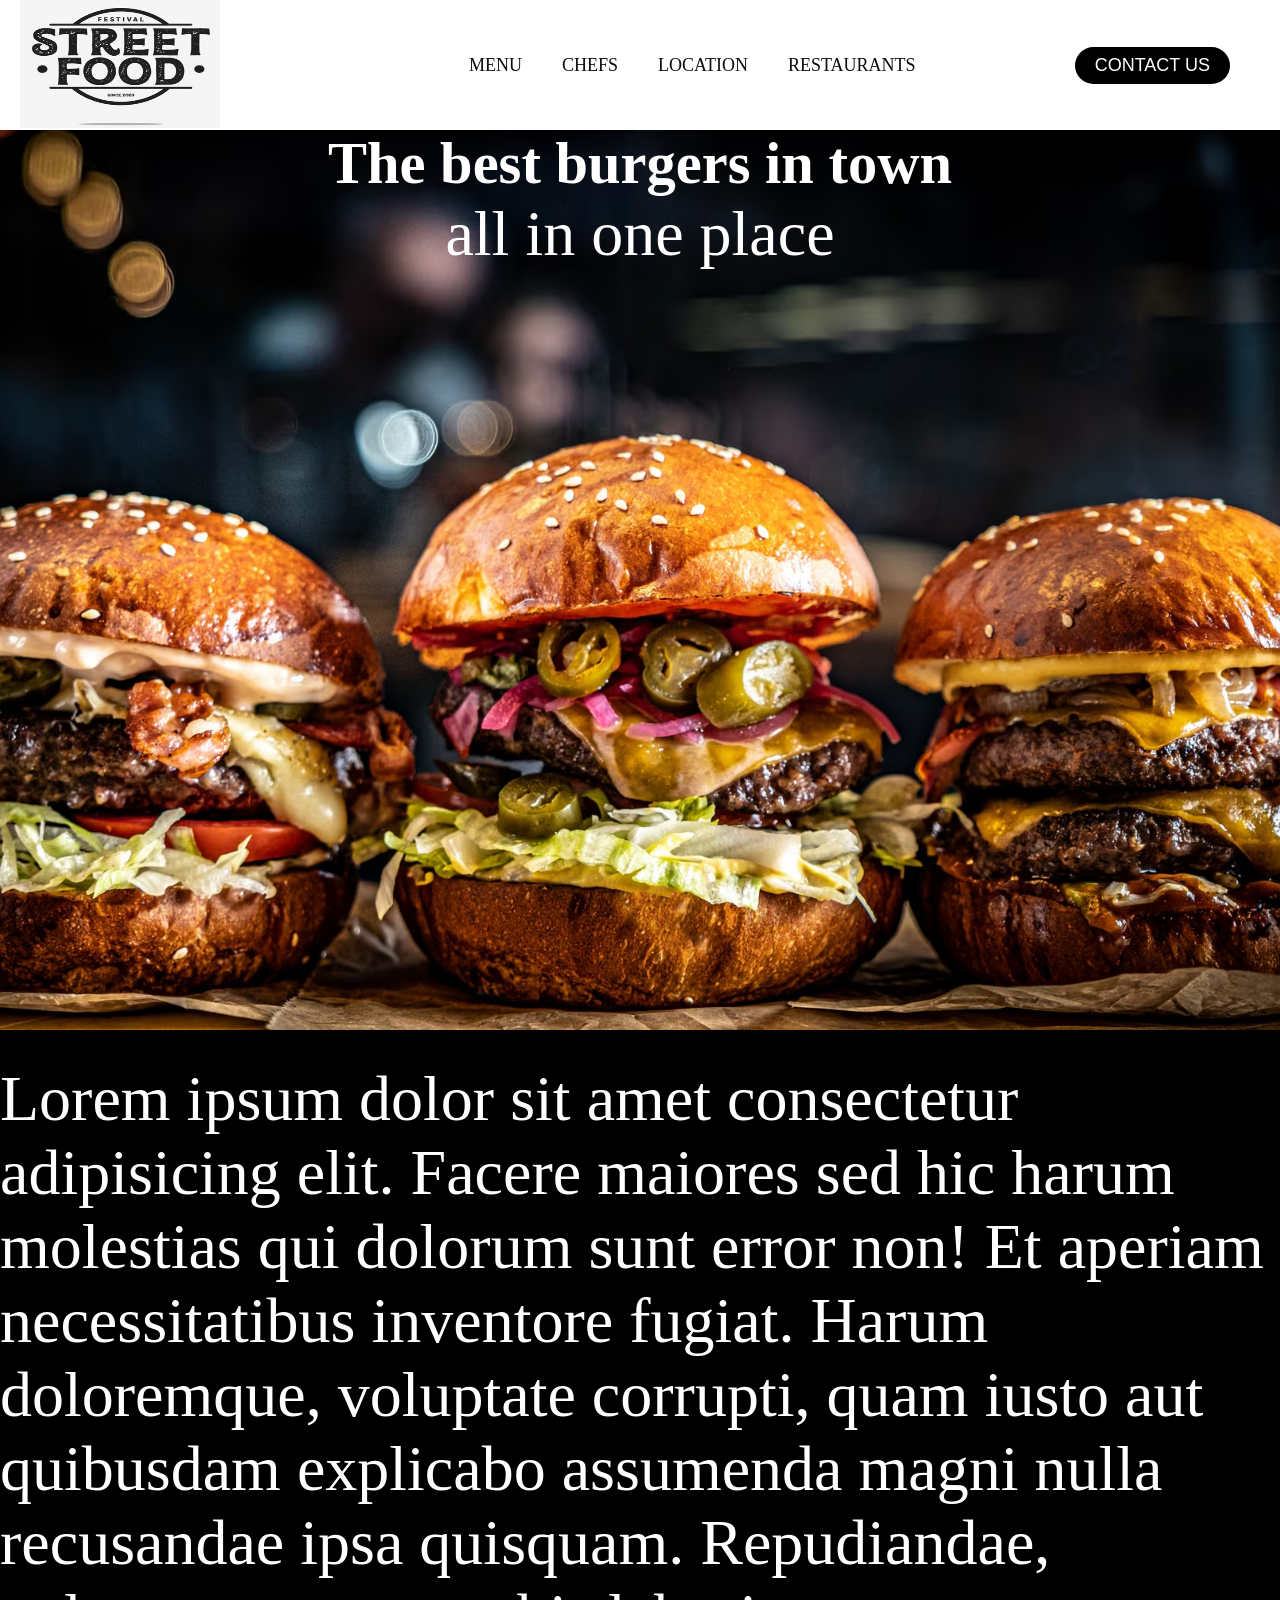
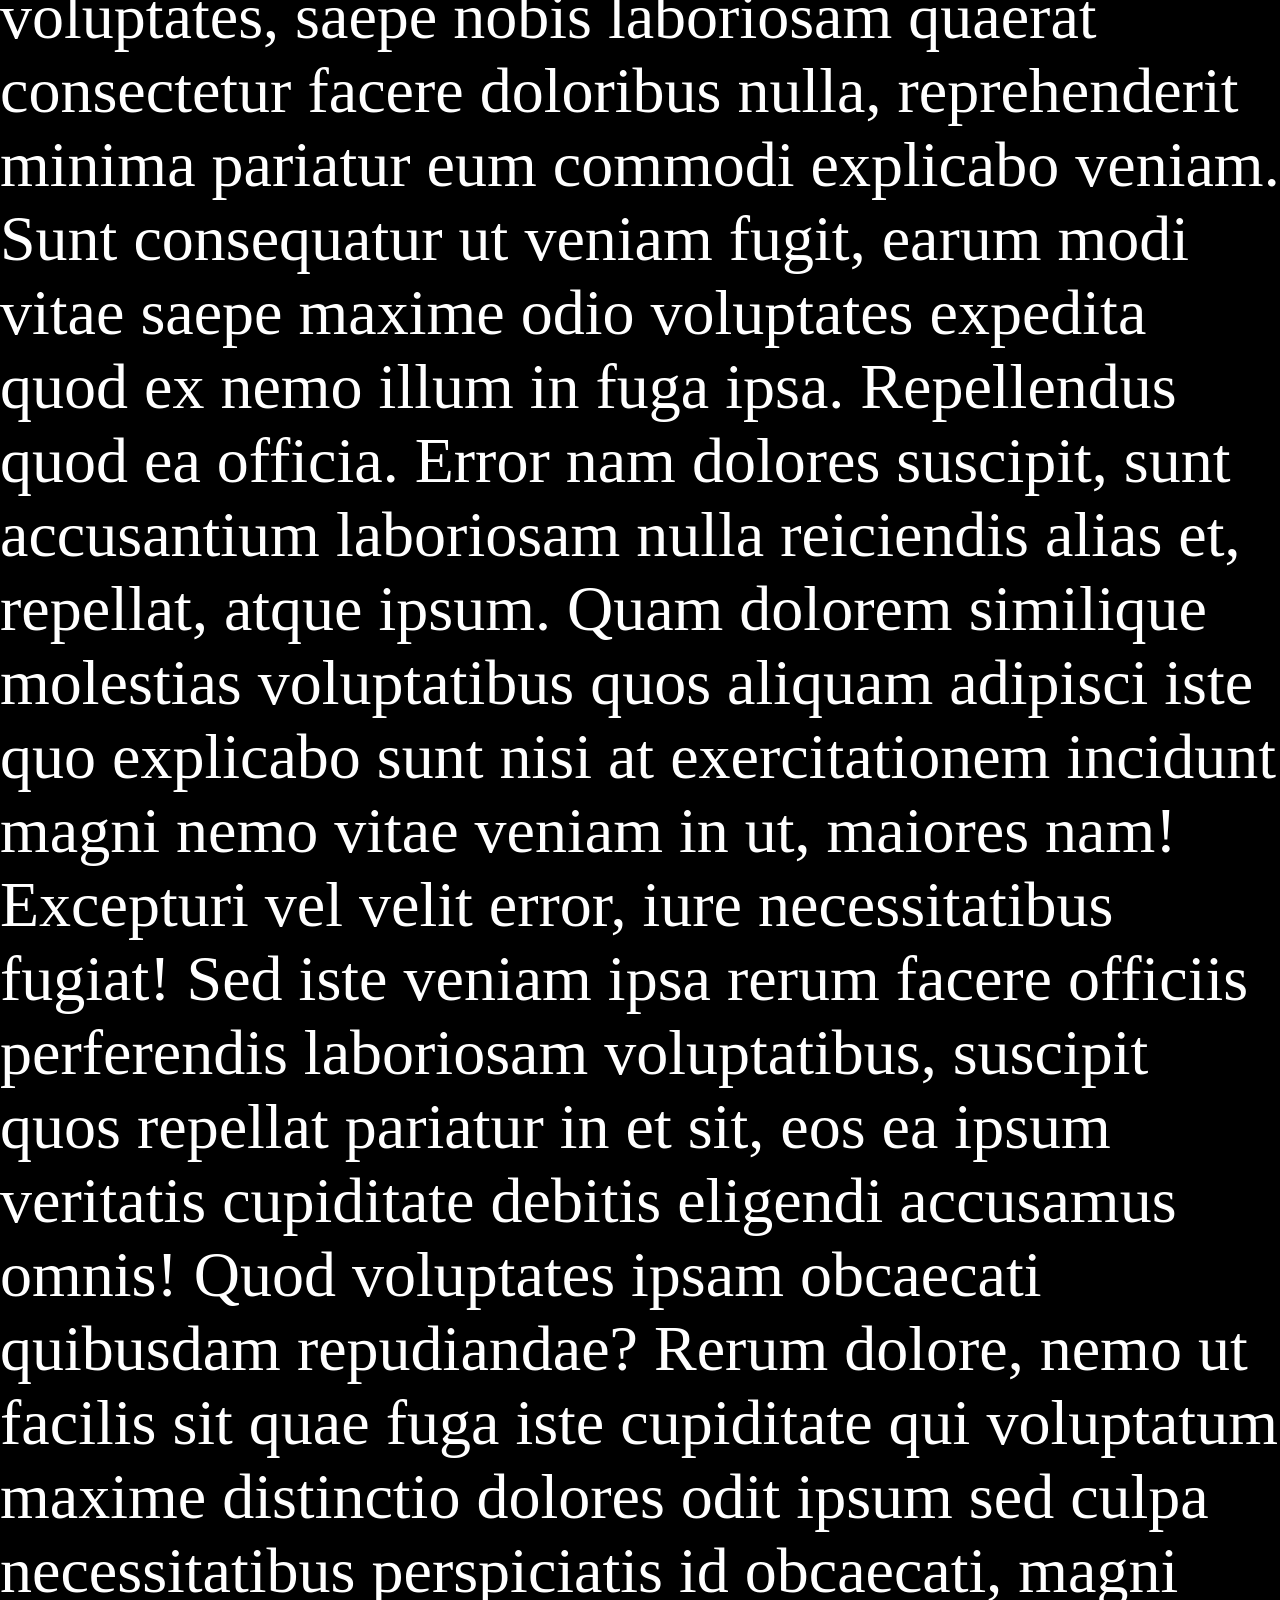
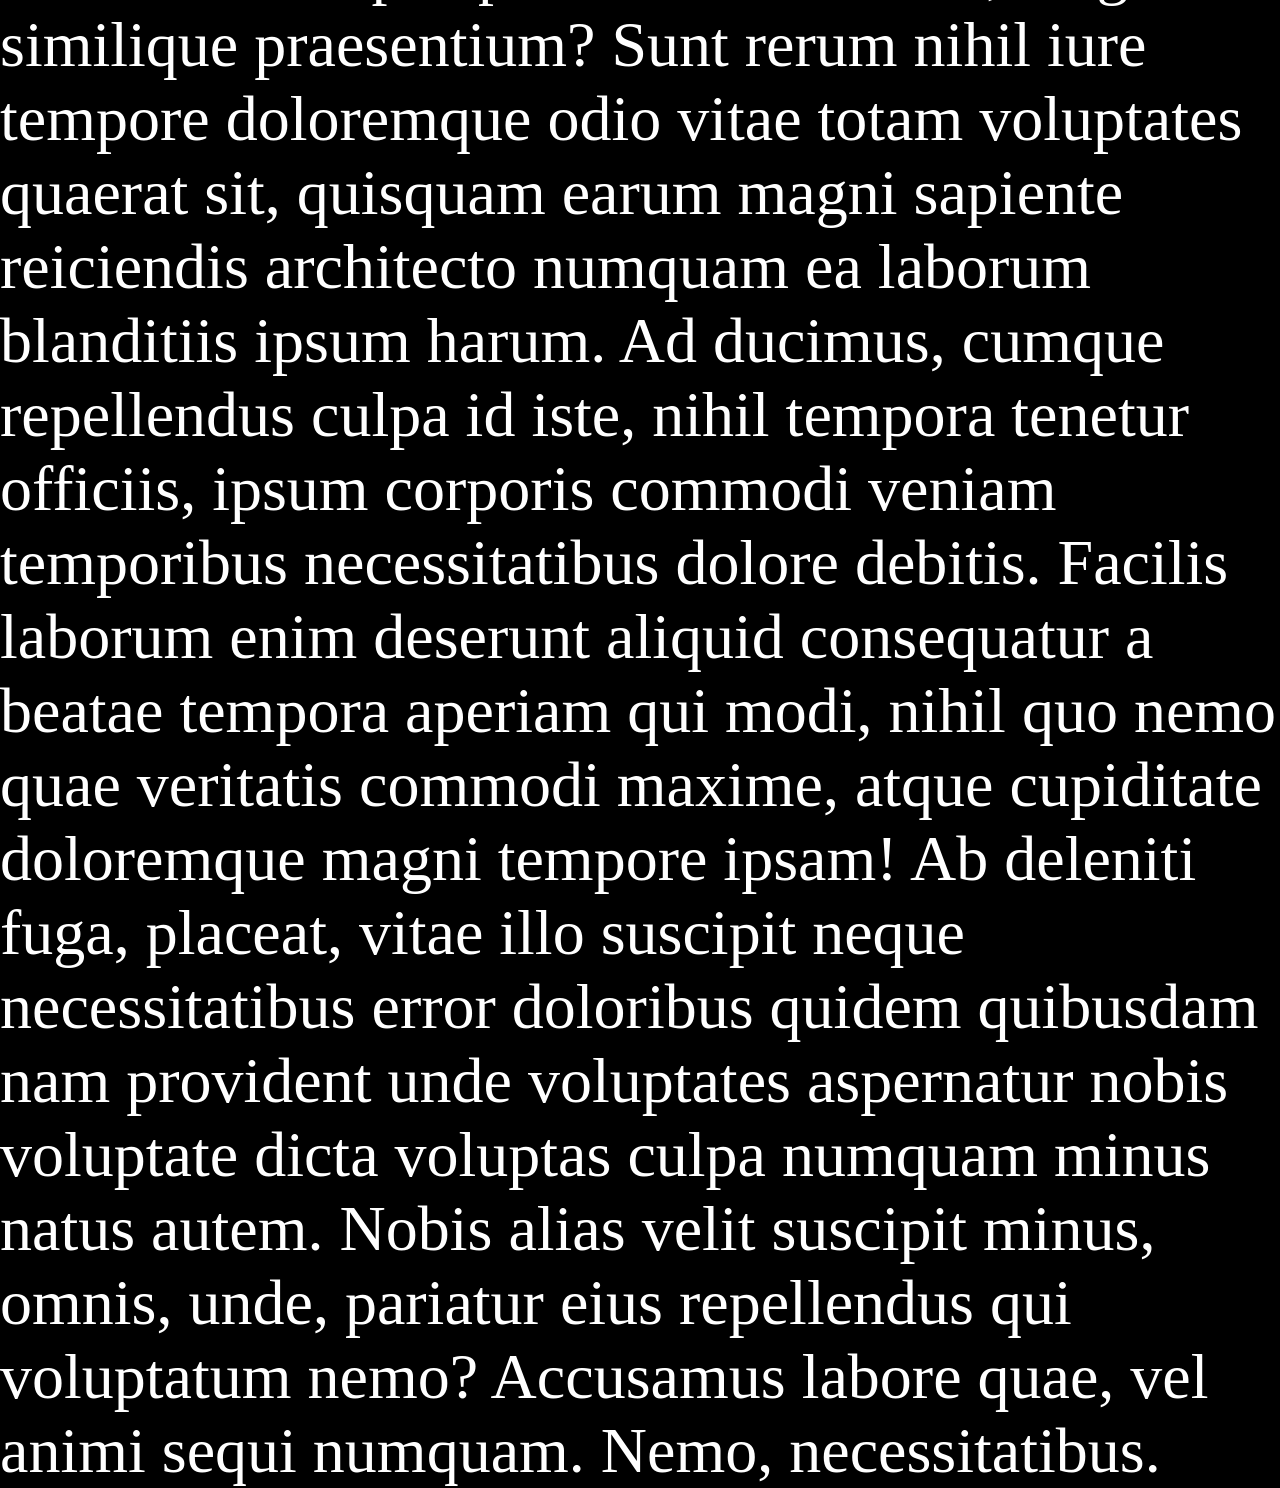
==== festival gourmet/index.html @ 4c19a280 "Add files via upload" ====
<!doctype html>
<html lang="en">
  <head>
    <meta charset="UTF-8" />
    <meta name="viewport" content="width=device-width, initial-scale=1.0" />
    <title>Festival Gourmet</title>
    <link rel="stylesheet" href="style.css" />
  </head>
  <body>
    <header class="header">
      <div class="logo">
        <a href="index.html"><img src="img/logo3.jpg" alt="logo" /></a>
      </div>
      <nav>
        <ul class="nav-links">
          <li><a href="index.html" target="_self">MENU</a></li>
          <li class="dropdown">
            <a href="#">CHEFS</a>
            <ul class="dropdown-content">
              <li><a href="pagina1.html">Página 1</a></li>
              <li><a href="pagina2.html">Página 2</a></li>
              <li><a href="pagina3.html">Página 3</a></li>
            </ul>
          </li>
          <li class="dropdown">
            <a href="#">LOCATION</a>
            <ul class="dropdown-content">
              <li><a href="pagina1.html">Página 1</a></li>
              <li><a href="pagina2.html">Página 2</a></li>
              <li><a href="pagina3.html">Página 3</a></li>
            </ul>
          </li>
          <li><a href="#">RESTAURANTS</a></li>
        </ul>
      </nav>
      <a href="https://www.youtube.com/" target="_blank" class="btn"
        ><button>CONTACT US</button></a
      >
    </header>
    <main>
      <section class="hero">
        <section class="fondo">
          <div class="title">
            <h1>The best burgers in town</h1>
            <p>all in one place</p>
          </div>
        </section>
      </section>
      <section class="schedule">
        <p>
          Lorem ipsum dolor sit amet consectetur adipisicing elit. Facere
          maiores sed hic harum molestias qui dolorum sunt error non! Et aperiam
          necessitatibus inventore fugiat. Harum doloremque, voluptate corrupti,
          quam iusto aut quibusdam explicabo assumenda magni nulla recusandae
          ipsa quisquam. Repudiandae, voluptates, saepe nobis laboriosam quaerat
          consectetur facere doloribus nulla, reprehenderit minima pariatur eum
          commodi explicabo veniam. Sunt consequatur ut veniam fugit, earum modi
          vitae saepe maxime odio voluptates expedita quod ex nemo illum in fuga
          ipsa. Repellendus quod ea officia. Error nam dolores suscipit, sunt
          accusantium laboriosam nulla reiciendis alias et, repellat, atque
          ipsum. Quam dolorem similique molestias voluptatibus quos aliquam
          adipisci iste quo explicabo sunt nisi at exercitationem incidunt magni
          nemo vitae veniam in ut, maiores nam! Excepturi vel velit error, iure
          necessitatibus fugiat! Sed iste veniam ipsa rerum facere officiis
          perferendis laboriosam voluptatibus, suscipit quos repellat pariatur
          in et sit, eos ea ipsum veritatis cupiditate debitis eligendi
          accusamus omnis! Quod voluptates ipsam obcaecati quibusdam
          repudiandae? Rerum dolore, nemo ut facilis sit quae fuga iste
          cupiditate qui voluptatum maxime distinctio dolores odit ipsum sed
          culpa necessitatibus perspiciatis id obcaecati, magni similique
          praesentium? Sunt rerum nihil iure tempore doloremque odio vitae totam
          voluptates quaerat sit, quisquam earum magni sapiente reiciendis
          architecto numquam ea laborum blanditiis ipsum harum. Ad ducimus,
          cumque repellendus culpa id iste, nihil tempora tenetur officiis,
          ipsum corporis commodi veniam temporibus necessitatibus dolore
          debitis. Facilis laborum enim deserunt aliquid consequatur a beatae
          tempora aperiam qui modi, nihil quo nemo quae veritatis commodi
          maxime, atque cupiditate doloremque magni tempore ipsam! Ab deleniti
          fuga, placeat, vitae illo suscipit neque necessitatibus error
          doloribus quidem quibusdam nam provident unde voluptates aspernatur
          nobis voluptate dicta voluptas culpa numquam minus natus autem. Nobis
          alias velit suscipit minus, omnis, unde, pariatur eius repellendus qui
          voluptatum nemo? Accusamus labore quae, vel animi sequi numquam. Nemo,
          necessitatibus.
        </p>
      </section>
    </main>
    <footer></footer>
    <script src="script.js"></script>
  </body>
</html>
---- festival gourmet/style.css ----
* {
    padding: 0;
    margin: 0;
}

body{
    width: 100%;
    height: 100%;
    background-color: #000000;
}

header{
    background-color: rgb(255, 255, 255);
    display: flex;
    justify-content: space-between;
    align-items: center;
    height: 130px;
    width: 100%;
    position: relative;
    z-index: 100;
}

.header .logo{
    cursor: pointer;
}

.header .logo img{
    height: 130px;
    width: 200px;
    margin-left: 20px;
    margin-right: 90px;
}

.header .nav-links li{
    display: inline-block;
    position: relative;
    padding: 0 18px;
    transition: all 0.5s;
}

.header .nav-links li:hover{
    transform: scale(1.3);
}

.header .nav-links a{
    font-size: 18px;
    color: #0c0c0b;
    text-decoration: none;
}

.header .nav-links li a:hover{
    color: #d8b713;
}

.header .nav-links li .dropdown-content {
    display: none;
    position: absolute;
    background-color: #ffffff;
    min-width: 135px;
    box-shadow: 16px 16px 16px #d8b71336;
    z-index: 1000;
    transition: all 0.3s;
    padding: 10px 0;

}

.header .nav-links li .dropdown-content a {
    color: #0c0c0c;
    font-size: 14px;
    padding: 5px 20px;
    text-decoration: none;
    display: block;
    
}

.header .nav-links li .dropdown-content a:hover{
    background-color: #ddd; 
    transform: scale(1.0); 
    transition: all 0.5s; 
}

.header .nav-links li:hover .dropdown-content{
    display: block;
}

.header .btn button{
    background-color: #000000;
    color: #ffffff;
    font-size: 18px;
    margin-right: 50px;
    padding: 8px 20px;
    border: none;
    border-radius: 50px;
    cursor: pointer;
    transition: all 0.5s;
}

.header .btn button:hover{
    transform: scale(1.2);
    color: #d8b713;
}

.hero {
    overflow-x: hidden;
    overflow-y: hidden;
}

section.fondo {
    background-image: url(img/fondo3.avif);
    background-size: cover;
    background-position: center;
    background-repeat: no-repeat;
    height: 100vh;
    margin-bottom: 2rem;
}

.title {
    font-size: 50px;
    z-index: 100;
    color: #ffffff;
    text-align: center;
}

p {
    color: #ffffff;
    font-size: 4rem;
}
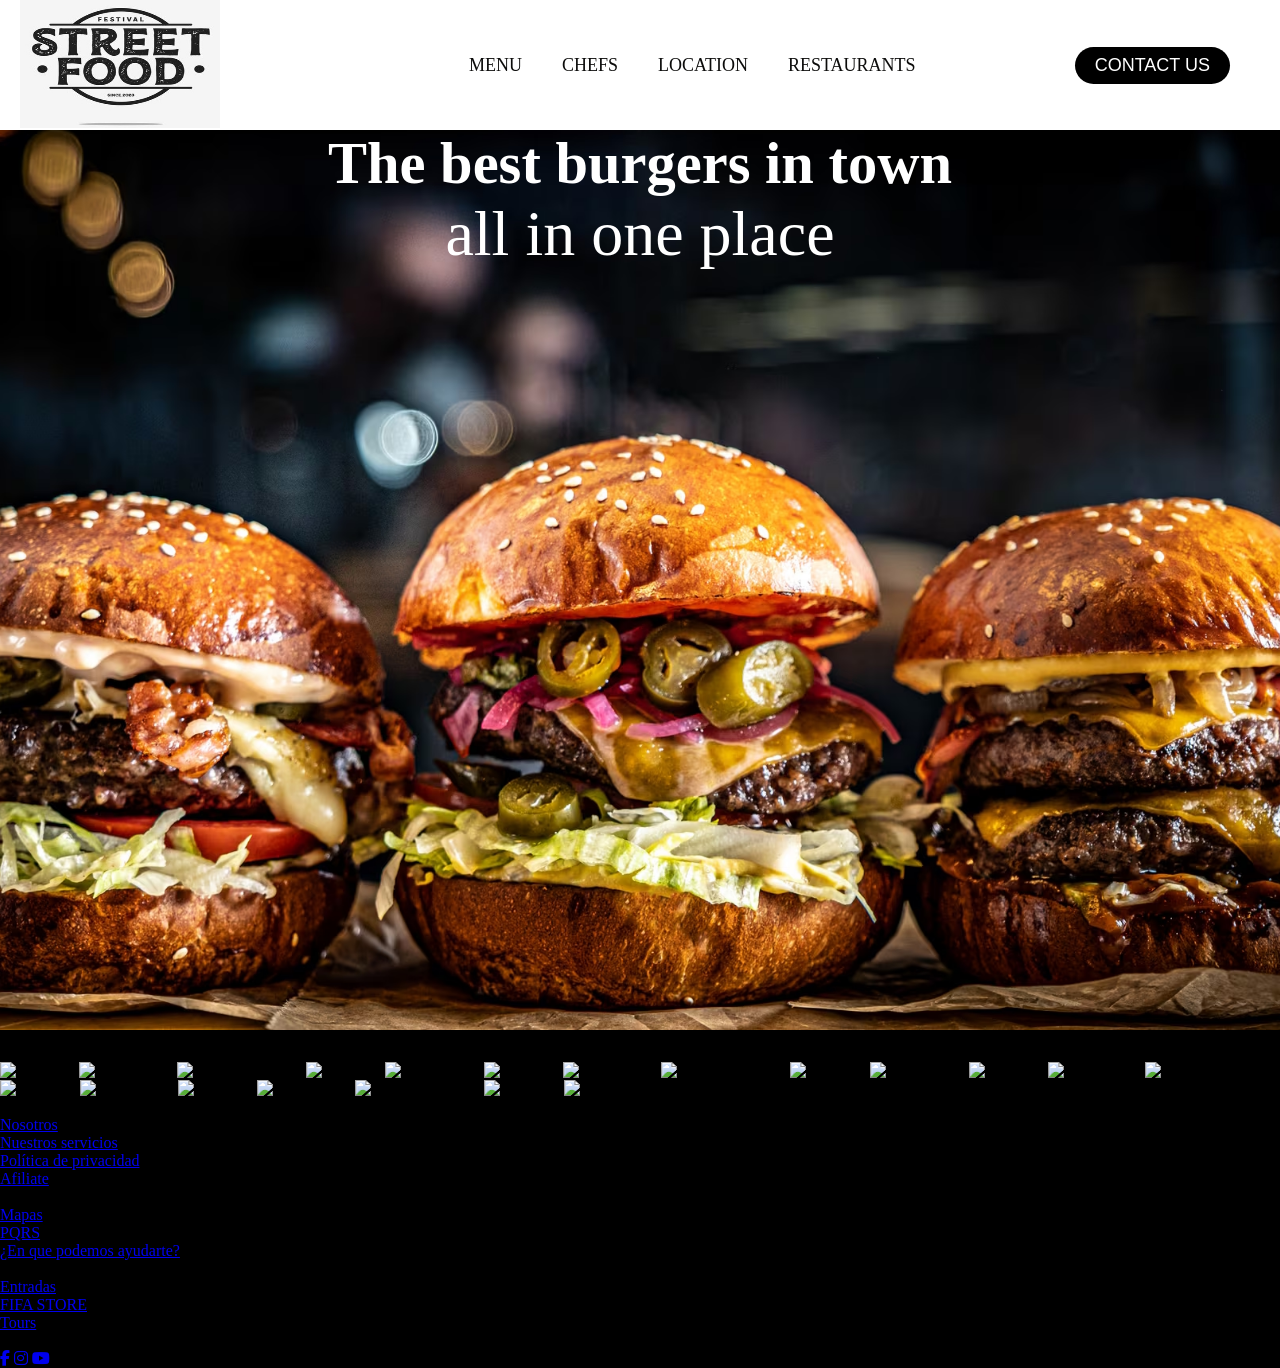
==== commit a95e85be: "Update index.html" ====
--- a/festival gourmet/index.html
+++ b/festival gourmet/index.html
@@ -5,6 +5,7 @@
     <meta name="viewport" content="width=device-width, initial-scale=1.0" />
     <title>Festival Gourmet</title>
     <link rel="stylesheet" href="style.css" />
+    <link rel="stylesheet" href="https://cdnjs.cloudflare.com/ajax/libs/font-awesome/6.2.1/css/all.min.css">
   </head>
   <body>
     <header class="header">
@@ -40,52 +41,121 @@
     <main>
       <section class="hero">
         <section class="fondo">
-          <div class="title">
-            <h1>The best burgers in town</h1>
-            <p>all in one place</p>
-          </div>
+            <div class="title">
+              <h1>The best burgers in town</h1>
+              <p>all in one place</p>
+            </div>
+          </section>
         </section>
-      </section>
-      <section class="schedule">
-        <p>
-          Lorem ipsum dolor sit amet consectetur adipisicing elit. Facere
-          maiores sed hic harum molestias qui dolorum sunt error non! Et aperiam
-          necessitatibus inventore fugiat. Harum doloremque, voluptate corrupti,
-          quam iusto aut quibusdam explicabo assumenda magni nulla recusandae
-          ipsa quisquam. Repudiandae, voluptates, saepe nobis laboriosam quaerat
-          consectetur facere doloribus nulla, reprehenderit minima pariatur eum
-          commodi explicabo veniam. Sunt consequatur ut veniam fugit, earum modi
-          vitae saepe maxime odio voluptates expedita quod ex nemo illum in fuga
-          ipsa. Repellendus quod ea officia. Error nam dolores suscipit, sunt
-          accusantium laboriosam nulla reiciendis alias et, repellat, atque
-          ipsum. Quam dolorem similique molestias voluptatibus quos aliquam
-          adipisci iste quo explicabo sunt nisi at exercitationem incidunt magni
-          nemo vitae veniam in ut, maiores nam! Excepturi vel velit error, iure
-          necessitatibus fugiat! Sed iste veniam ipsa rerum facere officiis
-          perferendis laboriosam voluptatibus, suscipit quos repellat pariatur
-          in et sit, eos ea ipsum veritatis cupiditate debitis eligendi
-          accusamus omnis! Quod voluptates ipsam obcaecati quibusdam
-          repudiandae? Rerum dolore, nemo ut facilis sit quae fuga iste
-          cupiditate qui voluptatum maxime distinctio dolores odit ipsum sed
-          culpa necessitatibus perspiciatis id obcaecati, magni similique
-          praesentium? Sunt rerum nihil iure tempore doloremque odio vitae totam
-          voluptates quaerat sit, quisquam earum magni sapiente reiciendis
-          architecto numquam ea laborum blanditiis ipsum harum. Ad ducimus,
-          cumque repellendus culpa id iste, nihil tempora tenetur officiis,
-          ipsum corporis commodi veniam temporibus necessitatibus dolore
-          debitis. Facilis laborum enim deserunt aliquid consequatur a beatae
-          tempora aperiam qui modi, nihil quo nemo quae veritatis commodi
-          maxime, atque cupiditate doloremque magni tempore ipsam! Ab deleniti
-          fuga, placeat, vitae illo suscipit neque necessitatibus error
-          doloribus quidem quibusdam nam provident unde voluptates aspernatur
-          nobis voluptate dicta voluptas culpa numquam minus natus autem. Nobis
-          alias velit suscipit minus, omnis, unde, pariatur eius repellendus qui
-          voluptatum nemo? Accusamus labore quae, vel animi sequi numquam. Nemo,
-          necessitatibus.
-        </p>
+        <section class="schedule">
+            <div class="header-schedule">
+              <div class="track">
+                <img class="sponsors" src="img/patrocinador1.jpg" alt="El Corral">
+                <img class="sponsors" src="img/patrocinador2.jpg" alt="McDonald's">
+                <img class="sponsors" src="img/patrocinador3.jpg" alt="Topping Burguer">
+                <img class="sponsors" src="img/patrocinador4.png" alt="FastFood">
+                <img class="sponsors" src="img/patrocinador5.png" alt="BuffaloGrill">
+
+                <img class="sponsors" src="img/patrocinador1.jpg" alt="El Corral">
+                <img class="sponsors" src="img/patrocinador2.jpg" alt="McDonald's">
+                <img class="sponsors" src="img/patrocinador3.jpg" alt="Topping Burguer">
+                <img class="sponsors" src="img/patrocinador4.png" alt="FastFood">
+                <img class="sponsors" src="img/patrocinador5.png" alt="BuffaloGrill">
+
+                <img class="sponsors" src="img/patrocinador1.jpg" alt="El Corral">
+                <img class="sponsors" src="img/patrocinador2.jpg" alt="McDonald's">
+                <img class="sponsors" src="img/patrocinador3.jpg" alt="Topping Burguer">
+                <img class="sponsors" src="img/patrocinador4.png" alt="FastFood">
+                <img class="sponsors" src="img/patrocinador5.png" alt="BuffaloGrill">
+
+                <img class="sponsors" src="img/patrocinador1.jpg" alt="El Corral">
+                <img class="sponsors" src="img/patrocinador2.jpg" alt="McDonald's">
+                <img class="sponsors" src="img/patrocinador3.jpg" alt="Topping Burguer">
+                <img class="sponsors" src="img/patrocinador4.png" alt="FastFood">
+                <img class="sponsors" src="img/patrocinador5.png" alt="BuffaloGrill">
+              </div>
+            </div>
+            <!--
+              <div class="box-schedule"></div>
+                  <p>
+                  Lorem ipsum dolor sit amet consectetur adipisicing elit. Facere
+                  maiores sed hic harum molestias qui dolorum sunt error non! Et aperiam
+                  necessitatibus inventore fugiat. Harum doloremque, voluptate corrupti,
+                  quam iusto aut quibusdam explicabo assumenda magni nulla recusandae
+                  ipsa quisquam. Repudiandae, voluptates, saepe nobis laboriosam quaerat
+                  consectetur facere doloribus nulla, reprehenderit minima pariatur eum
+                  commodi explicabo veniam. Sunt consequatur ut veniam fugit, earum modi
+                  vitae saepe maxime odio voluptates expedita quod ex nemo illum in fuga
+                  ipsa. Repellendus quod ea officia. Error nam dolores suscipit, sunt
+                  accusantium laboriosam nulla reiciendis alias et, repellat, atque
+                  ipsum. Quam dolorem similique molestias voluptatibus quos aliquam
+                  adipisci iste quo explicabo sunt nisi at exercitationem incidunt magni
+                  nemo vitae veniam in ut, maiores nam! Excepturi vel velit error, iure
+                  necessitatibus fugiat! Sed iste veniam ipsa rerum facere officiis
+                  perferendis laboriosam voluptatibus, suscipit quos repellat pariatur
+                  in et sit, eos ea ipsum veritatis cupiditate debitis eligendi
+                  accusamus omnis! Quod voluptates ipsam obcaecati quibusdam
+                  repudiandae? Rerum dolore, nemo ut facilis sit quae fuga iste
+                  cupiditate qui voluptatum maxime distinctio dolores odit ipsum sed
+                  culpa necessitatibus perspiciatis id obcaecati, magni similique
+                  praesentium? Sunt rerum nihil iure tempore doloremque odio vitae totam
+                  voluptates quaerat sit, quisquam earum magni sapiente reiciendis
+                  architecto numquam ea laborum blanditiis ipsum harum. Ad ducimus,
+                  cumque repellendus culpa id iste, nihil tempora tenetur officiis,
+                  ipsum corporis commodi veniam temporibus necessitatibus dolore
+                  debitis. Facilis laborum enim deserunt aliquid consequatur a beatae
+                  tempora aperiam qui modi, nihil quo nemo quae veritatis commodi
+                  maxime, atque cupiditate doloremque magni tempore ipsam! Ab deleniti
+                  fuga, placeat, vitae illo suscipit neque necessitatibus error
+                  doloribus quidem quibusdam nam provident unde voluptates aspernatur
+                  nobis voluptate dicta voluptas culpa numquam minus natus autem. Nobis
+                  alias velit suscipit minus, omnis, unde, pariatur eius repellendus qui
+                  voluptatum nemo? Accusamus labore quae, vel animi sequi numquam. Nemo,
+                  necessitatibus.
+                  </p>
+              </div>
+              -->
       </section>
     </main>
-    <footer></footer>
+    <footer class="footer">
+        <div class="container">
+            <div class="footer-row">
+                <div class="footer-links">
+                    <h4>Compañia</h4>
+                    <ul>
+                        <li><a href="#">Nosotros</a></li>
+                        <li><a href="#">Nuestros servicios</a></li>
+                        <li><a href="#">Política de privacidad</a></li>
+                        <li><a href="#">Afiliate</a></li>
+                    </ul>
+                </div>
+                <div class="footer-links">
+                    <h4>Ayuda</h4>
+                    <ul>
+                        <li><a href="#">Mapas</a></li>
+                        <li><a href="#">PQRS</a></li>
+                        <li><a href="#">¿En que podemos ayudarte?</a></li>
+                    </ul>
+                </div>
+                <div class="footer-links">
+                    <h4>Tienda</h4>
+                    <ul>
+                        <li><a href="#">Entradas</a></li>
+                        <li><a href="#">FIFA STORE</a></li>
+                        <li><a href="#">Tours</a></li>
+                    </ul>
+                </div>
+                <div class="footer-links">
+                    <h4>Síguenos</h4>
+                    <div class="social-link">
+                        <a href="https://www.facebook.com/fifaworldcup" target="_blank"><i class="fab fa-facebook-f"></i></a>
+                        <a href="https://www.instagram.com/fifaworldcup/" target="_blank"><i class="fab fa-instagram"></i></a>
+                        <a href="https://www.youtube.com/@fifa" target="_blank"><i class="fab fa-youtube"></i></a>
+                    </div>
+                </div>
+            </div>
+        </div>
+    </footer>
     <script src="script.js"></script>
   </body>
 </html>
